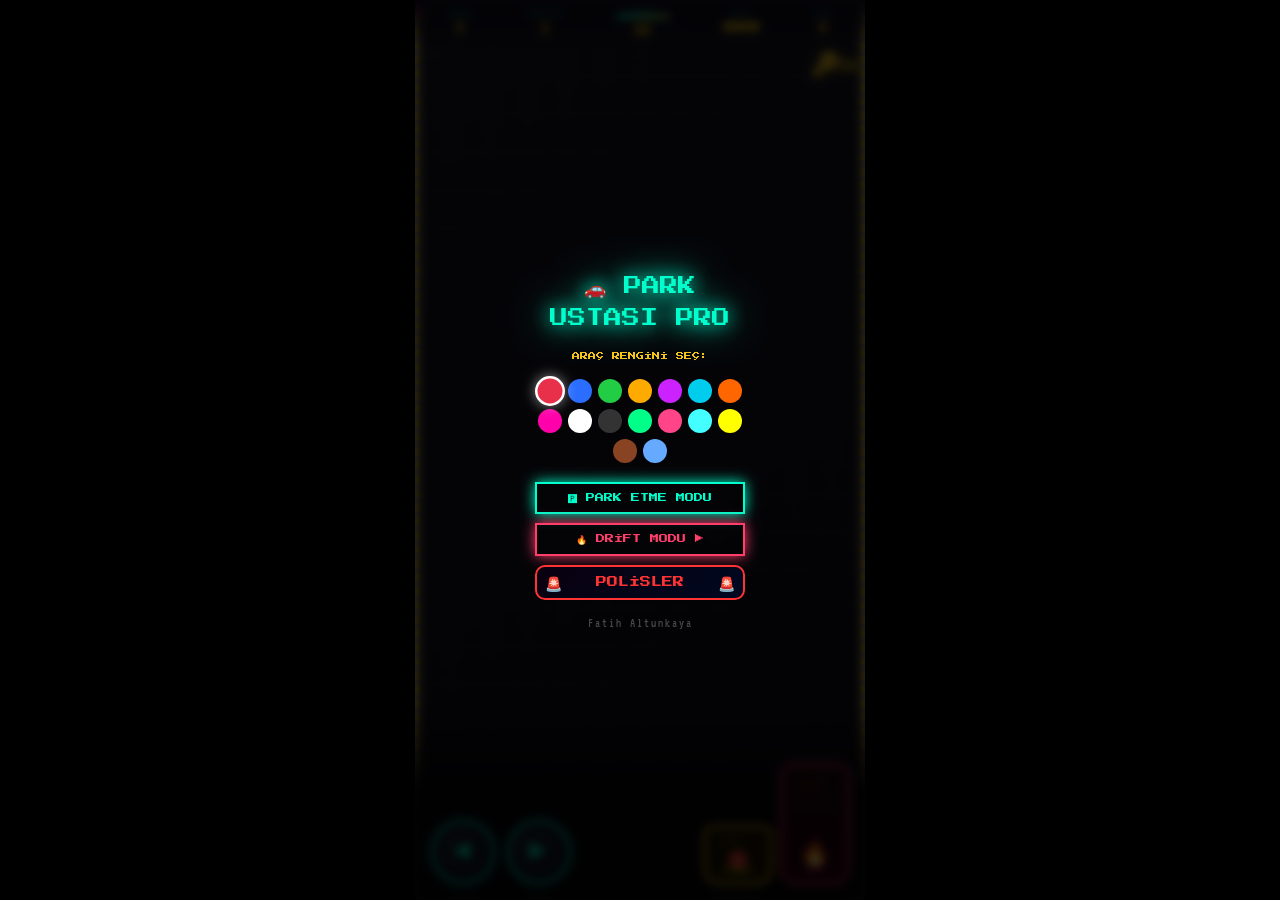
==== index.html @ 026fa8cf "a commit" ====
<!DOCTYPE html>
<html lang="tr">
<head>
<meta charset="UTF-8">
<meta name="viewport" content="width=device-width, initial-scale=1.0, user-scalable=no">
<title>🚗 PARK USTASI PRO</title>
<link rel="stylesheet" href="css/common-styles.css">
<link rel="stylesheet" href="css/parking-styles.css">
<link rel="stylesheet" href="css/drift-styles.css">
<link rel="stylesheet" href="css/polis-styles.css">
</head>
<body>
<div id="wrap">
  <canvas id="gc"></canvas>

  <!-- HUD -->
  <div id="hud">
    <div class="hi"><span class="hl">SKOR</span><span class="hv" id="sd">0</span></div>
    <div class="hi"><span class="hl">SEVİYE</span><span class="hv" id="ld">1</span></div>
    <div class="hi"><span class="hl">SÜRE</span><div id="tbar"><div id="tfill" style="width:100%"></div></div><span class="hv" id="td">60</span></div>
    <div class="hi"><span class="hl">CAN</span><span class="hv" id="livd">❤❤❤</span></div>
    <div class="hi"><span class="hl">HIZ</span><span class="hv" id="spd">0</span></div>
  </div>
  <div id="keybadge">🔑×0</div>
  <div id="modebadge"></div>
  <div id="combobadge"></div>
  <div id="lanewarn">⚠ ŞERETTEN ÇIKMA!</div>
  <div id="driftbadge">🔥 DRİFT!</div>
  <div id="driftscore"></div>
  <div id="driftbar-wrap">
    <span id="driftbar-label">DRİFT GÜCÜ</span>
    <div id="driftbar"><div id="driftbar-fill"></div></div>
  </div>
  <div id="driftmode-overlay"></div>
  <div id="dtbadge"></div>
  <div id="daytint"></div>

  <!-- POLİSLER HUD -->
  <div id="polis-hud">
    <div class="phi"><span class="phl">SKOR</span><span class="phv" id="polis-score-val">0</span></div>
    <div class="phi"><span class="phl">EN İYİ</span><span class="phv" id="polis-hi-val">0</span></div>
    <div class="phi"><span class="phl">COMBO</span><span class="phv" id="polis-combo-val">x1</span></div>
    <div class="phi"><span class="phl">POLİS</span><span class="phv" id="polis-count-val">0</span></div>
  </div>
  <div id="polis-combo-badge">🔥 COMBO!</div>
  <div id="polis-alert">⚠ POLİS YAKLAŞIYOR!</div>
  <div id="siren-overlay"></div>
  <div id="speed-streaks"></div>

  <!-- POLİSLER Controls -->
  <div id="polis-ctrl">
    <div class="polis-steer" id="pL" onpointerdown="polisInput('L',1)" onpointerup="polisInput('L',0)" onpointerleave="polisInput('L',0)" onpointercancel="polisInput('L',0)">◀</div>
    <div class="polis-steer" id="pR" onpointerdown="polisInput('R',1)" onpointerup="polisInput('R',0)" onpointerleave="polisInput('R',0)" onpointercancel="polisInput('R',0)">▶</div>
  </div>

  <!-- POLİSLER Intro -->
  <div id="polis-intro">
    <div id="polis-intro-flash"></div>
    <div id="polis-intro-text">🚨 POLİSLER<br>ARANIYOR! 🚨</div>
    <div id="polis-intro-sub">Kaçmaya çalış!</div>
  </div>

  <!-- POLİSLER Game Over -->
  <div class="ov" id="polis-go" style="display:none">
    <div class="ot" style="color:#ff3333;text-shadow:0 0 18px #ff3333,0 0 38px #ff000066;">🚨 YAKALANDIN!</div>
    <div class="os" id="polis-go-msg" style="color:#ff8888;">Skor: 0</div>
    <div class="os" id="polis-go-hi" style="color:#f5c518;font-size:6px;"></div>
    <button class="ob" onclick="restartPolisMode()" style="border-color:#ff3333;color:#ff3333;box-shadow:0 0 14px #ff3333;">↺ TEKRAR</button>
    <button class="ob" onclick="goToMenu()" style="border-color:#a78bfa;color:#a78bfa;box-shadow:0 0 10px #a78bfa;font-size:7px;margin-top:4px;padding:7px 16px;">🏠 MENÜ</button>
  </div>

  <!-- Controls -->
  <div id="ctrl">
    <div id="sg">
      <div class="bsteer" id="bL" onpointerdown="pd(event,'L',1)" onpointerup="pd(event,'L',0)" onpointerleave="pd(event,'L',0)" onpointercancel="pd(event,'L',0)">◀</div>
      <div class="bsteer" id="bR" onpointerdown="pd(event,'R',1)" onpointerup="pd(event,'R',0)" onpointerleave="pd(event,'R',0)" onpointercancel="pd(event,'R',0)">▶</div>
    </div>
    <div id="pg" style="flex-direction:row;gap:9px;align-items:flex-end;">
      <div class="bbrake" id="bB" onpointerdown="pd(event,'B',1)" onpointerup="pd(event,'B',0)" onpointerleave="pd(event,'B',0)" onpointercancel="pd(event,'B',0)">
        <span class="ico">🛑</span><span class="plbl">FREN</span>
      </div>
      <div class="bgas" id="bG" onpointerdown="pd(event,'G',1)" onpointerup="pd(event,'G',0)" onpointerleave="pd(event,'G',0)" onpointercancel="pd(event,'G',0)">
        <span class="ico">🔥</span><span class="plbl">GAZ</span>
      </div>

    </div>
  </div>

  <!-- Start: Main Menu -->
  <div class="ov" id="sto">
    <div class="ot" style="font-size:clamp(11px,3.2vw,18px);">🚗 PARK<br>USTASI PRO</div>
    <div class="os">ARAÇ RENGİNİ SEÇ:</div>
    <div id="colorpicker"></div>
    <div style="display:flex;flex-direction:column;align-items:center;gap:9px;margin-top:6px;width:100%;">
      <button class="ob" onclick="showScreen('sto',false);startGame('park')" style="border-color:#00ffcc;color:#00ffcc;box-shadow:0 0 14px #00ffcc;font-size:clamp(7px,2vw,9px);padding:9px 18px;width:210px;">🅿 PARK ETME MODU</button>
      <button class="ob" onclick="showScreen('sto',false);showScreen('driftmenu',true)" style="border-color:#ff3e6c;color:#ff3e6c;box-shadow:0 0 14px #ff3e6c;font-size:clamp(7px,2vw,9px);padding:9px 18px;width:210px;">🔥 DRİFT MODU ▶</button>
      <button class="ob-polis" onclick="showScreen('sto',false);startPolisMode()">POLİSLER</button>
    </div>
    <div style="font-family:'VT323',monospace;font-size:13px;color:#ffffff44;letter-spacing:2px;margin-top:4px;">Fatih Altunkaya</div>
  </div>

  <!-- Drift Setup Menu -->
  <div class="ov" id="driftmenu" style="display:none;gap:8px;">
    <div class="ot" style="font-size:clamp(11px,3vw,16px);color:#ff3e6c;text-shadow:0 0 18px #ff3e6c;">🔥 DRİFT KURULUM</div>
    <div style="display:flex;flex-direction:column;align-items:center;gap:5px;width:100%;">
      <div style="font-size:5px;color:#ff3e6c;letter-spacing:2px;">📍 HARİTA</div>
      <div style="display:flex;gap:7px;">
        <button class="selopt" id="map-open" onclick="driftSel('map','open')">🏜 SERBEST<br>ALAN</button>
        <button class="selopt" id="map-carpark" onclick="driftSel('map','carpark')">🏢 OTOPARK</button>
      </div>
    </div>
    <div style="display:flex;flex-direction:column;align-items:center;gap:5px;width:100%;">
      <div style="font-size:5px;color:#ff3e6c;letter-spacing:2px;">🕐 ZAMAN</div>
      <div style="display:flex;gap:7px;">
        <button class="selopt" id="tod-day" onclick="driftSel('tod','day')">☀ GÜNDÜZ</button>
        <button class="selopt" id="tod-night" onclick="driftSel('tod','night')">🌙 GECE</button>
      </div>
    </div>
    <div style="display:flex;flex-direction:column;align-items:center;gap:5px;width:100%;">
      <div style="font-size:5px;color:#ff3e6c;letter-spacing:2px;">⚙ ÇEKIŞ SİSTEMİ</div>
      <div style="display:flex;gap:5px;flex-wrap:wrap;justify-content:center;max-width:240px;">
        <button class="selopt dtbtn" id="dt-fwd" onclick="driftSel('dt','fwd')">FWD<br><span style="font-size:4px;color:#aaa;">Ön Çeker</span></button>
        <button class="selopt dtbtn" id="dt-rwd" onclick="driftSel('dt','rwd')">RWD<br><span style="font-size:4px;color:#aaa;">Arka Çeker</span></button>
        <button class="selopt dtbtn" id="dt-awd" onclick="driftSel('dt','awd')">AWD<br><span style="font-size:4px;color:#aaa;">Tam Çeker</span></button>
        <button class="selopt dtbtn" id="dt-4wd" onclick="driftSel('dt','4wd')">4WD<br><span style="font-size:4px;color:#aaa;">4x4 Kilitli</span></button>
      </div>
      <div id="dtdesc" style="font-size:4.5px;color:#ff880088;text-align:center;max-width:220px;min-height:14px;line-height:1.7;"></div>
    </div>
    <div style="display:flex;gap:10px;margin-top:4px;">
      <button class="ob" onclick="showScreen('driftmenu',false);showScreen('sto',true)" style="border-color:#a78bfa;color:#a78bfa;font-size:7px;padding:7px 14px;">◀ GERİ</button>
      <button class="ob" onclick="launchDrift()" style="border-color:#ff3e6c;color:#ff3e6c;font-size:8px;padding:9px 18px;">▶ BAŞLA!</button>
    </div>
  </div>
  <!-- Level Up -->
  <div class="ov" id="luo" style="display:none">
    <div class="ot" id="luot">⭐ SEVİYE<br>ATLANDI!</div>
    <div class="stars" id="strs">⭐⭐⭐</div>
    <div class="os" id="lum">Mükemmel!</div>
    <div class="os" id="nextlvlinfo" style="color:#a78bfa;margin-top:4px;font-size:6px;"></div>
    <button class="ob" onclick="nextLevel()">▶ DEVAM</button>
  </div>
  <!-- Reward -->
  <div class="ov" id="rwo" style="display:none">
    <div class="ot">🔑 ANAHTAR<br>ALINDI!</div>
    <div class="os" id="rwm">Şimdi park yerine git!</div>
    <button class="ob" onclick="closeReward()">▶ DEVAM</button>
  </div>
  <!-- Crash -->
  <div class="ov" id="cro" style="display:none">
    <div class="ot">💥 ÇARPIŞTI!</div>
    <div class="os" id="crm">Araç hasar gördü!</div>
    <button class="ob" onclick="restartLevel()">↺ TEKRAR</button>
  </div>
  <!-- Game Over -->
  <div class="ov" id="goo" style="display:none">
    <div class="ot">GAME<br>OVER</div>
    <div class="os" id="gom">Skor: 0</div>
    <button class="ob" onclick="restartGame()">↺ YENİDEN</button>
    <button class="ob" onclick="goToMenu()" style="border-color:#a78bfa;color:#a78bfa;box-shadow:0 0 10px #a78bfa;font-size:7px;margin-top:4px;padding:7px 16px;">🏠 MENÜ</button>
  </div>
</div>

<!-- Module imports (when refactoring complete) -->
<!-- <script src="modules/common.js"></script> -->
<!-- <script src="modules/particles.js"></script> -->
<!-- <script src="modules/parking.js"></script> -->
<!-- <script src="modules/drift.js"></script> -->
<!-- <script src="modules/polis.js"></script> -->

<!-- Temporary: Main script (to be split later) -->
<script src="script.js"></script>
</body>
</html>
---- css/common-styles.css ----
@import url('https://fonts.googleapis.com/css2?family=Press+Start+2P&family=VT323:wght@400&display=swap');
:root{
  --neon:#00ffcc;--neon2:#ff3e6c;--neon3:#f5c518;--neon4:#a78bfa;
  --bg:#05050a;--bg2:#0a0a1e;
}
*{margin:0;padding:0;box-sizing:border-box;-webkit-tap-highlight-color:transparent;touch-action:none;}
body{background:#000;font-family:'Press Start 2P',monospace;width:100vw;height:100dvh;overflow:hidden;display:flex;align-items:center;justify-content:center;}
#wrap{position:relative;width:min(100vw,calc(100dvh*9/18));height:100dvh;background:var(--bg);overflow:hidden;}
canvas{position:absolute;top:0;left:0;width:100%;height:100%;image-rendering:pixelated;image-rendering:crisp-edges;}

/* Common animations */
@keyframes pulse{from{opacity:.7}to{opacity:1}}
@keyframes bp{0%,100%{box-shadow:0 0 8px currentColor}50%{box-shadow:0 0 24px currentColor,0 0 42px currentColor}}
@keyframes kbounce{0%,100%{transform:scale(1)}50%{transform:scale(1.5)}}
@keyframes camShake{
  0%{transform:translate(0,0) rotate(0deg);}
  15%{transform:translate(-3px,2px) rotate(-0.5deg);}
  30%{transform:translate(3px,-2px) rotate(0.5deg);}
  45%{transform:translate(-2px,3px) rotate(-0.3deg);}
  60%{transform:translate(2px,-1px) rotate(0.3deg);}
  75%{transform:translate(-1px,2px) rotate(-0.2deg);}
  100%{transform:translate(0,0) rotate(0deg);}
}
#wrap.shake{animation:camShake 0.35s ease-out;}

/* Base overlay */
.ov{position:absolute;inset:0;display:flex;flex-direction:column;align-items:center;justify-content:center;background:#000000cc;z-index:100;gap:13px;backdrop-filter:blur(4px);}
.ot{font-size:clamp(14px,4vw,22px);color:var(--neon);text-shadow:0 0 18px var(--neon),0 0 38px var(--neon);animation:pulse 1s infinite alternate;text-align:center;line-height:1.8;}
.os{font-size:clamp(5.5px,1.6vw,8px);color:var(--neon3);text-align:center;line-height:2.4;max-width:280px;}
.ob{padding:9px 20px;background:transparent;border:2px solid var(--neon);color:var(--neon);font-family:'Press Start 2P',monospace;font-size:clamp(7px,2vw,10px);cursor:pointer;box-shadow:0 0 12px var(--neon);animation:bp 1.5s infinite;transition:all .1s;}
.ob:active{background:#00ffcc22;transform:scale(0.95);}
---- css/parking-styles.css ----
/* HUD */
#hud{position:absolute;top:0;left:0;right:0;height:48px;display:flex;justify-content:space-around;align-items:center;background:linear-gradient(180deg,#0a0a1ef5,transparent);z-index:20;pointer-events:none;padding:0 6px;}
.hi{display:flex;flex-direction:column;align-items:center;gap:1px;}
.hl{font-size:4.5px;color:var(--neon);letter-spacing:1px;opacity:.8;}
.hv{font-family:'VT323',monospace;font-size:20px;color:var(--neon3);text-shadow:0 0 7px var(--neon3);line-height:1;}
#tbar{width:52px;height:3px;background:#ffffff22;}
#tfill{height:100%;background:linear-gradient(90deg,var(--neon),var(--neon3));box-shadow:0 0 4px var(--neon);transition:width .1s;}

/* Key badge */
#keybadge{position:absolute;top:52px;right:8px;z-index:21;pointer-events:none;font-family:'VT323',monospace;font-size:22px;color:#f5c518;text-shadow:0 0 10px #f5c518;transition:transform .2s;}
#keybadge.bounce{animation:kbounce .3s;}

/* Mode badge */
#modebadge{position:absolute;top:52px;left:8px;z-index:21;pointer-events:none;font-size:5px;color:var(--neon4);text-shadow:0 0 6px var(--neon4);letter-spacing:.5px;}

/* Combo badge */
#combobadge{position:absolute;top:70px;left:50%;transform:translateX(-50%);z-index:21;pointer-events:none;font-family:'VT323',monospace;font-size:18px;color:#ff6600;text-shadow:0 0 10px #ff6600;opacity:0;transition:opacity .3s;}
#combobadge.show{opacity:1;}

/* Controls */
#ctrl{position:absolute;bottom:0;left:0;right:0;height:200px;z-index:20;display:flex;align-items:flex-end;justify-content:space-between;padding:0 16px 16px;background:linear-gradient(0deg,#05050af5 55%,transparent);}
.bsteer{width:64px;height:64px;border-radius:50%;background:radial-gradient(circle at 35% 35%,#1c2738,#08101c);border:2.5px solid var(--neon);color:var(--neon);font-size:18px;display:flex;align-items:center;justify-content:center;box-shadow:0 0 12px #00ffcc44,inset 0 0 8px #00ffcc11;cursor:pointer;user-select:none;-webkit-user-select:none;transition:all .06s;}
.bsteer.pressed{background:radial-gradient(circle at 35% 35%,#00ffcc22,#001812);box-shadow:0 0 26px #00ffccaa;border-color:#aaffee;transform:scale(0.89);}
#sg{display:flex;flex-direction:row;gap:12px;align-items:flex-end;}
#pg{display:flex;flex-direction:column;align-items:center;gap:9px;}
.bgas{width:68px;height:120px;border-radius:10px 10px 16px 16px;background:linear-gradient(180deg,#1a080c,#280010);border:2.5px solid var(--neon2);color:var(--neon2);font-family:'Press Start 2P',monospace;font-size:7px;display:flex;flex-direction:column;align-items:center;justify-content:flex-end;padding-bottom:10px;gap:5px;box-shadow:0 0 14px #ff3e6c44,inset 0 0 10px #ff3e6c0e;cursor:pointer;user-select:none;-webkit-user-select:none;transition:all .06s;position:relative;overflow:hidden;}
.bgas::after{content:'';position:absolute;top:8px;left:10px;width:55%;height:22%;background:radial-gradient(ellipse,#ff3e6c1a,transparent);border-radius:50%;}
.bgas .ico{font-size:24px;line-height:1;}
.bgas.pressed{background:linear-gradient(180deg,#ff3e6c2a,#380010);box-shadow:0 0 30px #ff3e6caa;border-color:#ff9999;transform:scale(0.92) translateY(3px);}
.bbrake{width:68px;height:58px;border-radius:8px 8px 14px 14px;background:linear-gradient(180deg,#181200,#201800);border:2.5px solid var(--neon3);color:var(--neon3);font-family:'Press Start 2P',monospace;font-size:7px;display:flex;flex-direction:column;align-items:center;justify-content:flex-end;padding-bottom:8px;gap:3px;box-shadow:0 0 12px #f5c51844,inset 0 0 8px #f5c5180e;cursor:pointer;user-select:none;-webkit-user-select:none;transition:all .06s;position:relative;overflow:hidden;}
.bbrake::after{content:'';position:absolute;top:5px;left:8px;width:55%;height:28%;background:radial-gradient(ellipse,#f5c5181a,transparent);border-radius:50%;}
.bbrake .ico{font-size:16px;line-height:1;}
.bbrake.pressed{background:linear-gradient(180deg,#f5c51824,#2a1c00);box-shadow:0 0 26px #f5c518aa;border-color:#ffe877;transform:scale(0.92) translateY(3px);}
.plbl{font-size:6px;letter-spacing:0.4px;}

/* Lane warning */
#lanewarn{position:absolute;top:52px;left:50%;transform:translateX(-50%);z-index:25;pointer-events:none;font-size:7px;color:#ff3e6c;text-shadow:0 0 8px #ff3e6c;opacity:0;transition:opacity .2s;text-align:center;}
#lanewarn.show{opacity:1;}

/* Car color picker */
#colorpicker{display:flex;gap:6px;flex-wrap:wrap;justify-content:center;max-width:220px;}
.cpbtn{width:24px;height:24px;border-radius:50%;border:2px solid transparent;cursor:pointer;transition:all .15s;}
.cpbtn.selected{border-color:#fff;transform:scale(1.25);box-shadow:0 0 10px #fff8;}
.cpbtn:active{transform:scale(0.9);}

/* Difficulty badge */
#diffbadge{position:absolute;top:52px;right:8px;z-index:21;pointer-events:none;}

/* Level type label */
#lvltypelabel{position:absolute;top:0;left:0;right:0;height:48px;pointer-events:none;z-index:19;display:flex;align-items:center;justify-content:center;}

/* Selection option buttons */
.selopt{background:transparent;border:1.5px solid #ff3e6c44;color:#ff3e6c88;font-family:'Press Start 2P',monospace;font-size:6px;padding:7px 10px;cursor:pointer;transition:all .12s;line-height:1.6;text-align:center;min-width:68px;}
.selopt:active{transform:scale(0.93);}
.selopt.active{border-color:#ff3e6c;color:#ff3e6c;background:#ff3e6c18;box-shadow:0 0 12px #ff3e6c66;}
.dtbtn{min-width:52px;font-size:5.5px;}

/* Day sky tint */
#daytint{position:absolute;inset:0;pointer-events:none;z-index:17;opacity:0;background:linear-gradient(180deg,#87ceeb22 0%,transparent 40%);transition:opacity .5s;}
#daytint.show{opacity:1;}

/* Parking overlays */
#luo .ot{color:var(--neon3);text-shadow:0 0 18px var(--neon3),0 0 38px var(--neon3);}
#luo .ob{border-color:var(--neon3);color:var(--neon3);box-shadow:0 0 12px var(--neon3);}
#cro .ot{color:var(--neon2);text-shadow:0 0 18px var(--neon2),0 0 38px var(--neon2);}
#cro .ob{border-color:var(--neon2);color:var(--neon2);}
#goo .ot{color:var(--neon2);text-shadow:0 0 18px var(--neon2),0 0 38px var(--neon2);}
#goo .ob{border-color:var(--neon2);color:var(--neon2);}
#rwo .ot{color:var(--neon4);text-shadow:0 0 18px var(--neon4),0 0 38px var(--neon4);}
#rwo .ob{border-color:var(--neon4);color:var(--neon4);box-shadow:0 0 12px var(--neon4);}

.stars{font-size:22px;display:flex;gap:7px;}
.key-collect-msg{font-size:8px;color:#f5c518;text-shadow:0 0 10px #f5c518;animation:kpop .6s forwards;}
@keyframes kpop{0%{opacity:1;transform:translateY(0) scale(1.5)}100%{opacity:0;transform:translateY(-40px) scale(1)}}
---- css/drift-styles.css ----
/* Drift mode */
#driftbadge{position:absolute;top:52px;left:50%;transform:translateX(-50%);z-index:22;pointer-events:none;font-family:'VT323',monospace;font-size:26px;color:#ff3e6c;text-shadow:0 0 16px #ff3e6c,0 0 32px #ff006644;opacity:0;transition:opacity .2s;letter-spacing:2px;}
#driftbadge.show{opacity:1;animation:driftpulse .4s infinite alternate;}
@keyframes driftpulse{from{text-shadow:0 0 10px #ff3e6c}to{text-shadow:0 0 30px #ff3e6c,0 0 60px #ff006688}}

#driftscore{position:absolute;top:76px;left:50%;transform:translateX(-50%);z-index:22;pointer-events:none;font-family:'VT323',monospace;font-size:20px;color:#ff6600;text-shadow:0 0 10px #ff6600;opacity:0;transition:opacity .3s;}
#driftscore.show{opacity:1;}

#driftbar-wrap{position:absolute;bottom:212px;left:50%;transform:translateX(-50%);z-index:22;pointer-events:none;width:120px;display:none;flex-direction:column;align-items:center;gap:2px;}
#driftbar-wrap.show{display:flex;}
#driftbar-label{font-size:5px;color:#ff3e6c;letter-spacing:1px;}
#driftbar{width:100%;height:5px;background:#ffffff15;border-radius:3px;}
#driftbar-fill{height:100%;background:linear-gradient(90deg,#ff6600,#ff3e6c);border-radius:3px;width:0%;transition:width .1s;box-shadow:0 0 6px #ff3e6c;}

#driftmode-overlay{position:absolute;inset:0;pointer-events:none;z-index:18;opacity:0;transition:opacity .5s;background:radial-gradient(ellipse at 50% 100%,#ff006611 0%,transparent 70%);}
#driftmode-overlay.show{opacity:1;}

/* Handbrake button */
.bhandbrake{width:68px;height:68px;border-radius:10px;background:linear-gradient(180deg,#1a0a0a,#280000);border:2.5px solid #ff3e6c;color:#ff3e6c;font-family:'Press Start 2P',monospace;font-size:6px;display:flex;flex-direction:column;align-items:center;justify-content:flex-end;padding-bottom:8px;gap:4px;box-shadow:0 0 14px #ff3e6c44,inset 0 0 10px #ff3e6c0e;cursor:pointer;user-select:none;-webkit-user-select:none;transition:all .06s;position:relative;}
.bhandbrake .ico{font-size:22px;line-height:1;}
.bhandbrake.pressed{background:linear-gradient(180deg,#ff3e6c2a,#380000);box-shadow:0 0 30px #ff3e6caa;border-color:#ff9999;transform:scale(0.92) translateY(3px);}

/* Drivetrain HUD badge */
#dtbadge{position:absolute;bottom:215px;right:10px;z-index:22;pointer-events:none;font-family:'VT323',monospace;font-size:16px;color:#ff6600;text-shadow:0 0 8px #ff6600;opacity:0;}
#dtbadge.show{opacity:1;}
---- css/polis-styles.css ----
/* POLİSLER button */
@keyframes polisGlow{
  0%{box-shadow:0 0 16px #ff2222,0 0 32px #0044ff,inset 0 0 12px #ff000022;border-color:#ff3333;}
  25%{box-shadow:0 0 24px #0044ff,0 0 48px #ff2222,inset 0 0 18px #0044ff22;border-color:#2255ff;}
  50%{box-shadow:0 0 16px #ff2222,0 0 32px #0044ff,inset 0 0 12px #ff000022;border-color:#ff3333;}
  75%{box-shadow:0 0 20px #0044ff,0 0 40px #ff2222,inset 0 0 14px #0044ff22;border-color:#4466ff;}
  100%{box-shadow:0 0 16px #ff2222,0 0 32px #0044ff,inset 0 0 12px #ff000022;border-color:#ff3333;}
}
@keyframes polisTextFlash{
  0%,49%{color:#ff3333;text-shadow:0 0 12px #ff3333,0 0 24px #ff000088;}
  50%,100%{color:#4488ff;text-shadow:0 0 12px #4488ff,0 0 24px #0044ff88;}
}
@keyframes sirenSpin{
  0%{transform:rotate(0deg);}
  100%{transform:rotate(360deg);}
}
.ob-polis{
  padding:10px 20px;background:linear-gradient(135deg,#0a000f,#000820);
  border:2.5px solid #ff3333;color:#ff3333;font-family:'Press Start 2P',monospace;
  font-size:clamp(8px,2.2vw,11px);cursor:pointer;
  border-radius:10px;
  animation:polisGlow 1.2s infinite,polisTextFlash 1.2s infinite;
  transition:transform .1s;width:210px;position:relative;overflow:hidden;
}
.ob-polis:active{transform:scale(0.93);}
.ob-polis::before{content:'🚨';position:absolute;left:8px;top:50%;transform:translateY(-50%);font-size:14px;animation:sirenSpin 1.5s linear infinite;}
.ob-polis::after{content:'🚨';position:absolute;right:8px;top:50%;transform:translateY(-50%);font-size:14px;animation:sirenSpin 1.5s linear infinite reverse;}

/* POLİSLER HUD */
#polis-hud{position:absolute;top:0;left:0;right:0;height:52px;display:none;justify-content:space-around;align-items:center;background:linear-gradient(180deg,#0a0010f5,transparent);z-index:20;pointer-events:none;padding:0 6px;}
#polis-hud.show{display:flex;}
.phi{display:flex;flex-direction:column;align-items:center;gap:1px;}
.phl{font-size:4.5px;color:#ff4444;letter-spacing:1px;opacity:.9;}
.phv{font-family:'VT323',monospace;font-size:22px;color:#ff4444;text-shadow:0 0 8px #ff4444;line-height:1;}

#polis-combo-badge{position:absolute;top:56px;left:50%;transform:translateX(-50%);z-index:21;pointer-events:none;font-family:'VT323',monospace;font-size:22px;color:#ff8800;text-shadow:0 0 12px #ff8800;opacity:0;transition:opacity .3s;}
#polis-combo-badge.show{opacity:1;}

#polis-alert{position:absolute;top:56px;left:50%;transform:translateX(-50%);z-index:22;pointer-events:none;font-family:'VT323',monospace;font-size:20px;color:#ff2222;text-shadow:0 0 14px #ff2222;opacity:0;transition:opacity .2s;white-space:nowrap;}
#polis-alert.show{opacity:1;animation:driftpulse .3s infinite alternate;}

/* POLİSLER controls - only L/R */
#polis-ctrl{position:absolute;bottom:0;left:0;right:0;height:120px;z-index:20;display:none;align-items:flex-end;justify-content:space-between;padding:0 28px 24px;background:linear-gradient(0deg,#05050af5 60%,transparent);}
#polis-ctrl.show{display:flex;}
.polis-steer{width:76px;height:76px;border-radius:50%;background:radial-gradient(circle at 35% 35%,#1c1028,#080014);border:2.5px solid #ff3333;color:#ff5555;font-size:20px;display:flex;align-items:center;justify-content:center;box-shadow:0 0 14px #ff333344,inset 0 0 8px #ff000011;cursor:pointer;user-select:none;-webkit-user-select:none;transition:all .06s;}
.polis-steer.pressed{background:radial-gradient(circle at 35% 35%,#ff222222,#18000a);box-shadow:0 0 30px #ff3333aa;border-color:#ff9999;transform:scale(0.88);}

/* Siren overlay */
#siren-overlay{display:none;}

/* Police intro zoom overlay */
#polis-intro{position:absolute;inset:0;z-index:200;display:none;align-items:center;justify-content:center;flex-direction:column;gap:16px;background:#000000ee;backdrop-filter:blur(3px);}
#polis-intro.show{display:flex;}
@keyframes introZoom{0%{transform:scale(3);opacity:0;}60%{transform:scale(0.97);opacity:1;}80%{transform:scale(1.04);}100%{transform:scale(1);opacity:1;}}
#polis-intro-text{font-size:clamp(20px,6vw,36px);color:#ff3333;text-shadow:0 0 24px #ff3333,0 0 50px #ff000066;animation:introZoom .9s ease-out forwards;text-align:center;line-height:1.6;}
@keyframes introSub{0%{opacity:0;transform:translateY(20px);}100%{opacity:1;transform:translateY(0);}}
#polis-intro-sub{font-family:'VT323',monospace;font-size:clamp(14px,4vw,22px);color:#4488ff;text-shadow:0 0 16px #4488ff;animation:introSub .5s ease-out 0.6s both;text-align:center;}
@keyframes sirenFlashOverlay{0%,49%{background:#ff000018;}50%,100%{background:#0044ff18;}}
#polis-intro-flash{position:absolute;inset:0;animation:sirenFlashOverlay 0.4s infinite;pointer-events:none;}

/* Speed streak effect */
#speed-streaks{position:absolute;inset:0;pointer-events:none;z-index:15;opacity:0;transition:opacity .3s;}
#speed-streaks.show{opacity:1;}
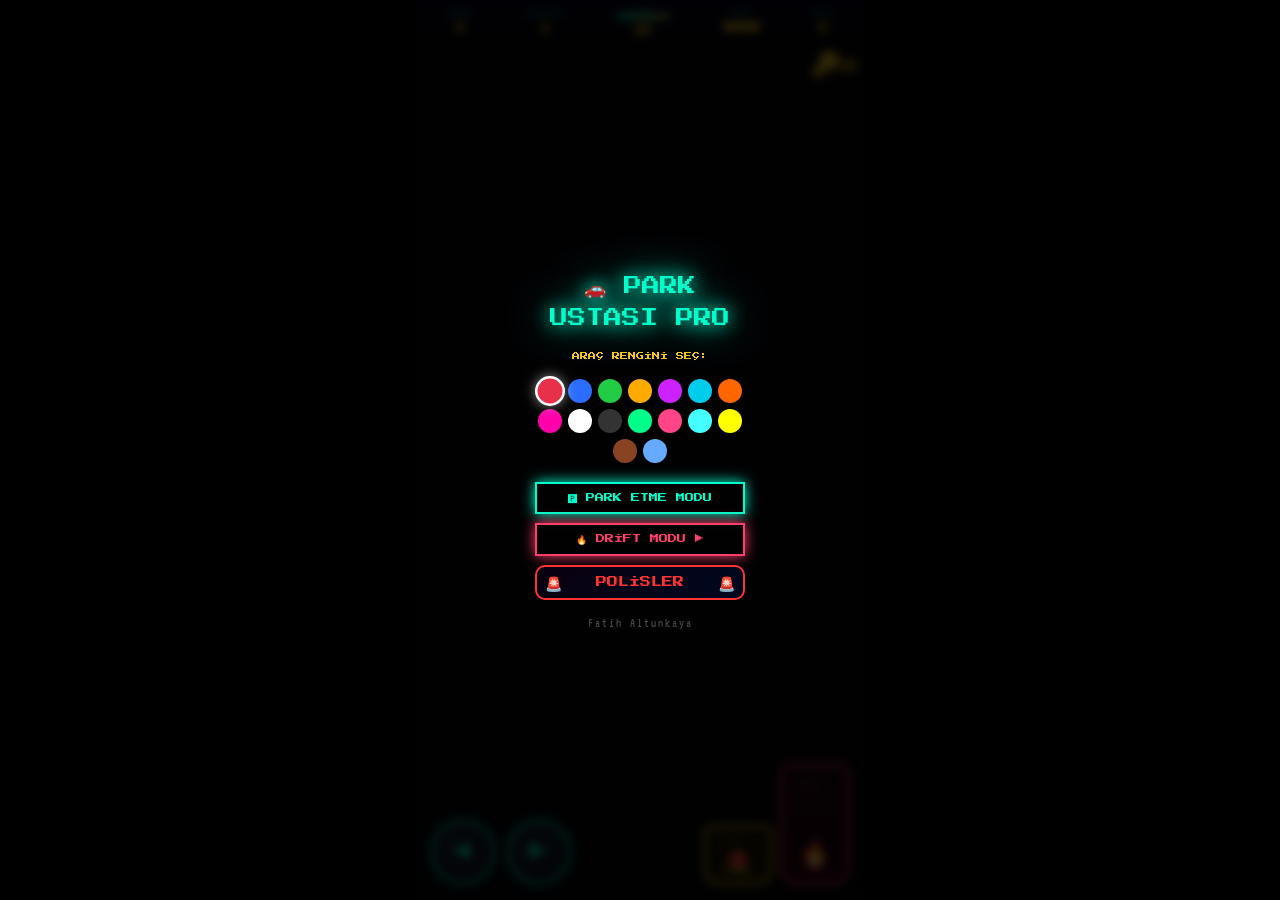
==== commit 60997fb7: "added parking and polis modules, and updated index.html to include them" ====
--- a/index.html
+++ b/index.html
@@ -160,14 +160,8 @@
   </div>
 </div>
 
-<!-- Module imports (when refactoring complete) -->
-<!-- <script src="modules/common.js"></script> -->
-<!-- <script src="modules/particles.js"></script> -->
-<!-- <script src="modules/parking.js"></script> -->
-<!-- <script src="modules/drift.js"></script> -->
-<!-- <script src="modules/polis.js"></script> -->
-
-<!-- Temporary: Main script (to be split later) -->
-<script src="script.js"></script>
+<script src="modules/common.js"></script>
+  <script src="modules/parking.js"></script>
+  <script src="modules/polis.js"></script>
 </body>
 </html>
